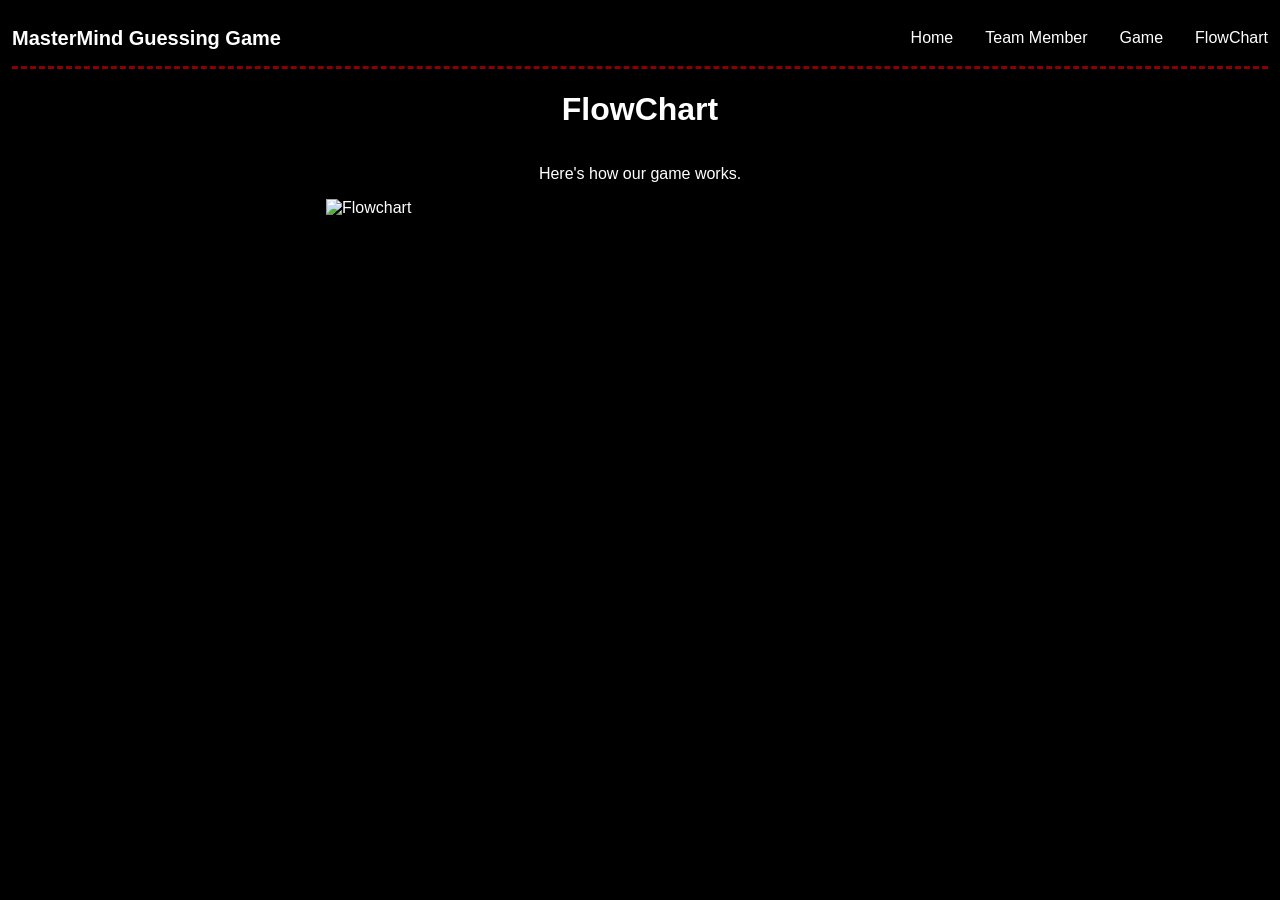
==== flowchart.html @ 4b2fde38 "Add files via upload" ====
<!DOCTYPE html>
<html lang="en">
<head>
    <meta charset="UTF-8">
    <meta name="viewport" content="width=device-width, initial-scale=1.0">
    <title>FlowChart</title>
    <link rel="stylesheet" href="flowchart.css">
</head>
<body>
    <nav>
        <h1>MasterMind Guessing Game</h1>
        <button class="menu-toggle">&#9776;</button> <!-- Menu Button for Mobile -->
        <ul>
            <li><a href="/">Home</a></li>
            <li><a href="teamMembers.html">Team Member</a></li>
            <li><a href="game.html">Game</a></li>
            <li><a href="flowchart.html">FlowChart</a></li>
        </ul>
    </nav>
    <main>
        <h1>FlowChart</h1>
        <p>Here's how our game works.</p>
        <img src="/Challenge/image/Flowchart.jpg" alt="Flowchart">
    </main>

    <script>
        // Toggle menu visibility when the menu button is clicked
        document.querySelector('.menu-toggle').addEventListener('click', function() {
            document.querySelector('nav').classList.toggle('active');
        });
    </script>
</body>
</html>
---- flowchart.css ----
body {
    font-family: Arial, sans-serif;
    background-color: black;
    color: white;
    padding: 2px 4px;
}

nav {
    display: flex;
    justify-content: space-between;
    align-items: center;
    border-bottom: 3px dashed darkred;
}

nav > ul {
    display: flex;
    gap: 2rem;
    align-items: center;
}

nav > ul > li {
    list-style-type: none;
}

nav > ul > li > a {
    color: white;
    text-decoration: none;
}

nav > h1 {
    font-size: 20px;
}

img {
    width: 50%;
}

main {
    display: flex;
    align-items: center;
    justify-content: center;
    flex-direction: column;
}
.menu-toggle{
    display: none;
}

/* Mobile screen changes */
@media (max-width: 768px) {
    nav {
        flex-direction: row;
        justify-content: space-between;
        align-items: center;
    }

    nav > h1 {
        margin-right: 1rem;  /* Space between the logo and the menu */
    }

    nav ul {
        display: none; /* Hide the menu items by default on mobile */
        flex-direction: column;
        gap: 10px;
        padding: 10px 0;
        position: absolute;
        right: 0;
        top: 60px; /* Position the menu below the navbar */
        background-color: black;
        width: 100%; /* Make the menu take full width on mobile */
    }

    nav .menu-toggle {
        display: block; /* Show the toggle button */
        background: transparent;
        border: none;
        font-size: 30px;
        color: white;
        cursor: pointer;
    }

    nav.active ul {
        display: flex; /* Show the menu when active */
    }

    img {
        width: 90%;
        max-width: 400px;
        height: auto;
    }
}
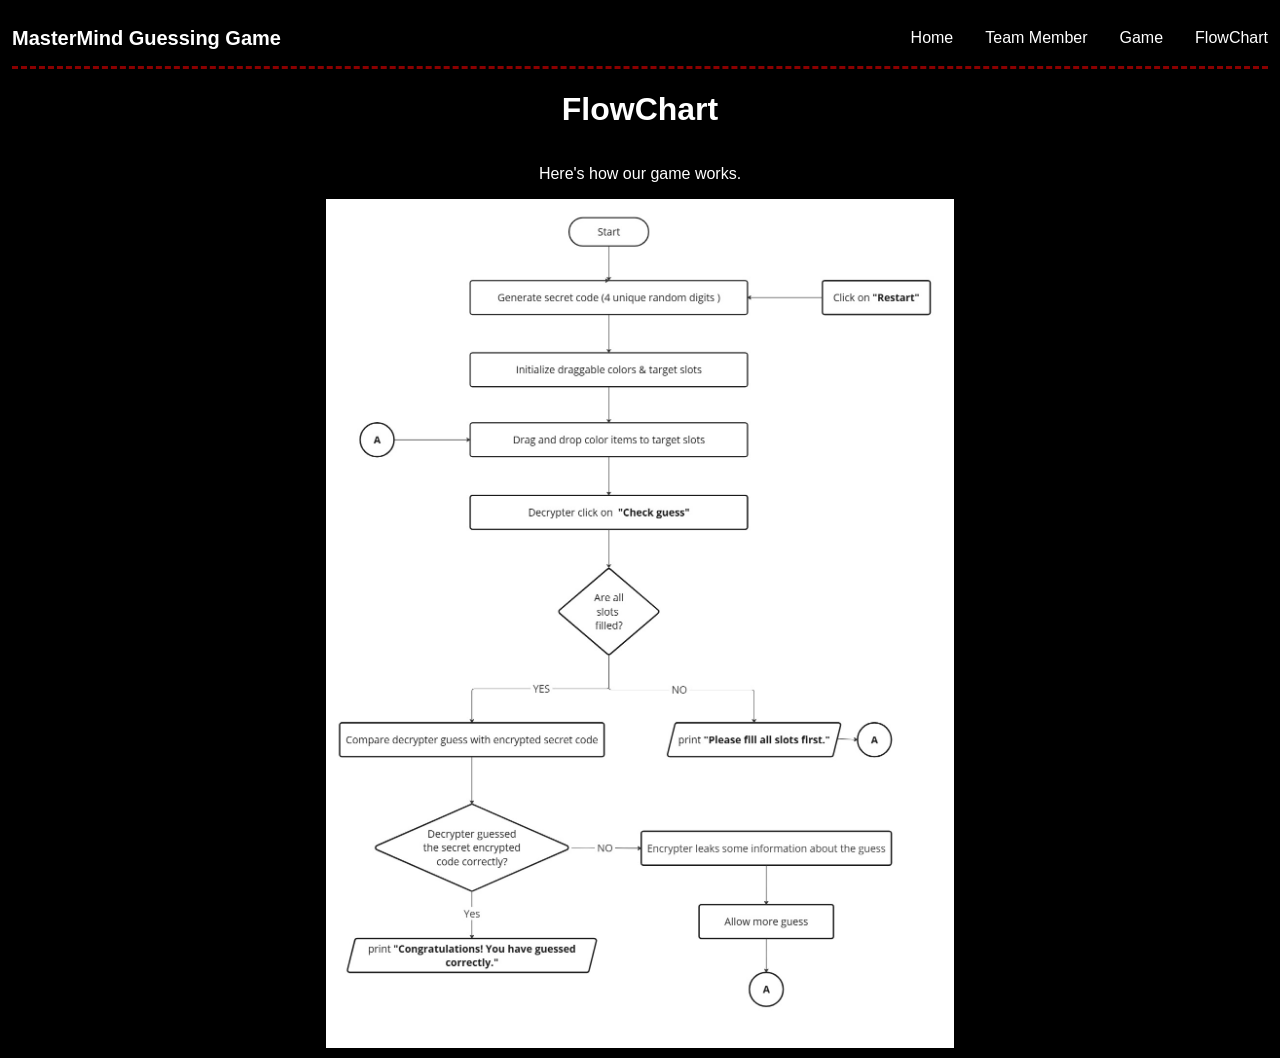
==== commit 14eabc86: "Update flowchart.html" ====
--- a/flowchart.html
+++ b/flowchart.html
@@ -20,7 +20,7 @@
     <main>
         <h1>FlowChart</h1>
         <p>Here's how our game works.</p>
-        <img src="/Challenge/image/Flowchart.jpg" alt="Flowchart">
+        <img src="/image/Flowchart.jpg" alt="Flowchart">
     </main>
 
     <script>
